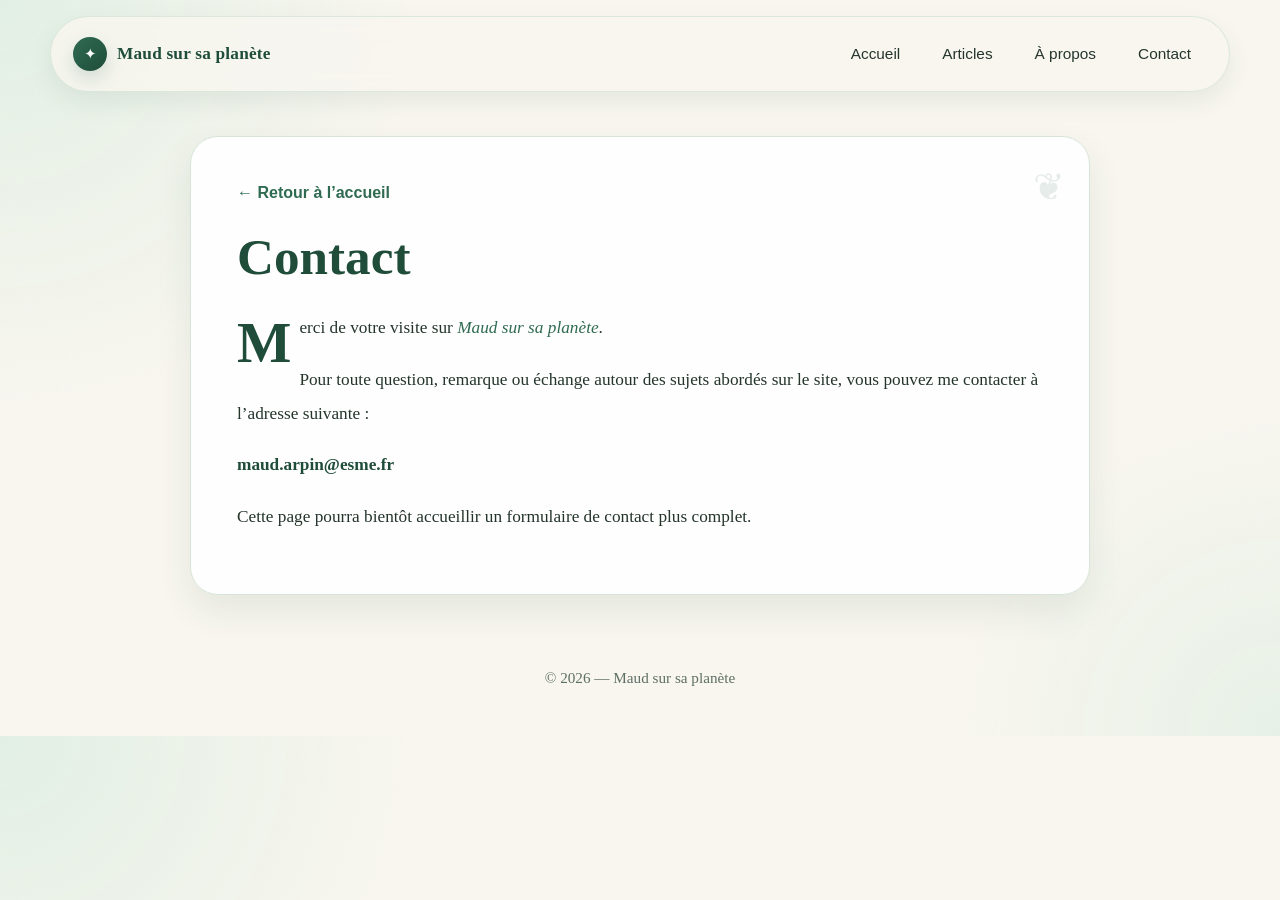
==== contact.html @ 2d3d320c "refonte design + header + pages contact + amélioration UX" ====
<!DOCTYPE html>
<html lang="fr">
<head>
  <meta charset="UTF-8" />
  <meta name="viewport" content="width=device-width, initial-scale=1.0" />

  <title>Contact | Maud sur sa planète</title>
  <meta name="description" content="Contacter Maud sur sa planète." />
  <meta name="robots" content="index, follow" />
  <link rel="canonical" href="https://maudsursaplanete.github.io/Notre-planete/contact.html" />

  <link rel="stylesheet" href="style.css" />
</head>
<body>

  <header class="site-header">
    <div class="header-container">
      <a href="index.html" class="site-brand">
        <span class="brand-mark">✦</span>
        <span class="brand-text">Maud sur sa planète</span>
      </a>

      <nav class="site-nav">
        <a href="index.html">Accueil</a>
        <a href="index.html#articles">Articles</a>
        <a href="apropos.html">À propos</a>
        <a href="contact.html">Contact</a>
      </nav>
    </div>
  </header>

  <main class="article-page">
    <a href="index.html" class="back-link">← Retour à l’accueil</a>

    <h1>Contact</h1>

    <p>
      Merci de votre visite sur <em>Maud sur sa planète</em>.
    </p>

    <p>
      Pour toute question, remarque ou échange autour des sujets abordés sur le site,
      vous pouvez me contacter à l’adresse suivante :
    </p>

    <p>
      <strong>maud.arpin@esme.fr</strong>
    </p>

    <p>
      Cette page pourra bientôt accueillir un formulaire de contact plus complet.
    </p>
  </main>

  <footer>
    <p>© 2026 — Maud sur sa planète</p>
  </footer>

</body>
</html>
---- style.css ----
* {
  box-sizing: border-box;
}

:root {
  --vert-fonce: #1f4d3a;
  --vert: #2f6b52;
  --vert-sauge: #7fa88a;
  --vert-clair: #dfeee3;
  --creme: #f8f6ef;
  --blanc: #ffffff;
  --texte: #24352c;
  --texte-doux: #5e6f65;
  --bordure: #d7e5d8;
  --ombre: 0 10px 30px rgba(31, 77, 58, 0.08);
  --ombre-forte: 0 18px 40px rgba(31, 77, 58, 0.14);
  --rayon: 26px;
  --transition: 0.22s ease;
}

html {
  scroll-behavior: smooth;
}

body {
  margin: 0;
  font-family: "Georgia", "Times New Roman", serif;
  background:
    radial-gradient(circle at top left, rgba(223, 238, 227, 0.9), transparent 28%),
    radial-gradient(circle at bottom right, rgba(223, 238, 227, 0.7), transparent 22%),
    var(--creme);
  color: var(--texte);
  line-height: 1.7;
}

img {
  max-width: 100%;
  display: block;
}

a {
  color: inherit;
}

/* PAGE D'ACCUEIL */
.hero {
  position: relative;
  min-height: 420px;
  padding: 80px 20px;
  display: flex;
  align-items: center;
  justify-content: center;
  text-align: center;
  background:
    linear-gradient(rgba(31, 77, 58, 0.58), rgba(31, 77, 58, 0.58)),
    url("https://images.unsplash.com/photo-1470770841072-f978cf4d019e") center/cover no-repeat;
  overflow: hidden;
}

.hero::before,
.hero::after {
  content: "❦";
  position: absolute;
  font-size: 90px;
  color: rgba(255, 255, 255, 0.13);
  line-height: 1;
}

.hero::before {
  top: 18px;
  left: 28px;
  transform: rotate(-14deg);
}

.hero::after {
  bottom: 16px;
  right: 28px;
  transform: rotate(18deg);
}

.overlay {
  max-width: 860px;
  color: var(--blanc);
  z-index: 1;
}

.overlay h1 {
  margin: 0 0 16px;
  font-size: clamp(2.5rem, 5vw, 4.2rem);
  line-height: 1.08;
  letter-spacing: 0.4px;
  text-shadow: 0 4px 18px rgba(0, 0, 0, 0.14);
}

.overlay p {
  margin: 0 auto;
  max-width: 760px;
  font-size: 1.15rem;
  line-height: 1.8;
  color: rgba(255, 255, 255, 0.94);
}

.home {
  max-width: 1180px;
  margin: 0 auto;
  padding: 55px 22px 80px;
}

.intro {
  position: relative;
  margin-bottom: 38px;
  padding: 34px;
  background: rgba(255, 255, 255, 0.82);
  border: 1px solid var(--bordure);
  border-radius: var(--rayon);
  box-shadow: var(--ombre);
  backdrop-filter: blur(4px);
}

.intro::after {
  content: "❦";
  position: absolute;
  right: 22px;
  top: 18px;
  font-size: 34px;
  color: rgba(47, 107, 82, 0.18);
}

.intro h2 {
  margin: 0 0 10px;
  font-size: 2.2rem;
  color: var(--vert-fonce);
}

.intro p {
  margin: 0;
  color: var(--texte-doux);
  font-size: 1.06rem;
  line-height: 1.8;
  max-width: 860px;
}

.articles-grid {
  display: grid;
  grid-template-columns: repeat(2, minmax(0, 1fr));
  gap: 28px;
}

.article-card {
  position: relative;
  background: rgba(255, 255, 255, 0.92);
  border: 1px solid var(--bordure);
  border-radius: 24px;
  padding: 30px 28px 28px;
  box-shadow: var(--ombre);
  transition: transform var(--transition), box-shadow var(--transition), border-color var(--transition);
  overflow: hidden;
}

.article-card::before {
  content: "❦";
  position: absolute;
  top: 16px;
  right: 18px;
  font-size: 28px;
  color: rgba(47, 107, 82, 0.14);
}

.article-card:hover {
  transform: translateY(-6px);
  box-shadow: var(--ombre-forte);
  border-color: rgba(47, 107, 82, 0.22);
}

.article-card h3 {
  margin: 0 0 14px;
  padding-right: 32px;
  color: var(--vert-fonce);
  font-size: 1.55rem;
  line-height: 1.25;
}

.article-card p {
  margin: 0 0 22px;
  color: var(--texte-doux);
  line-height: 1.75;
  font-size: 1.02rem;
}

.btn {
  display: inline-block;
  background: linear-gradient(135deg, var(--vert), var(--vert-fonce));
  color: var(--blanc);
  text-decoration: none;
  padding: 13px 22px;
  border-radius: 999px;
  font-weight: bold;
  font-family: Arial, sans-serif;
  letter-spacing: 0.2px;
  box-shadow: 0 8px 18px rgba(47, 107, 82, 0.18);
  transition: transform 0.15s ease, opacity 0.15s ease, box-shadow 0.15s ease;
}

.btn:hover {
  transform: translateY(-2px);
  opacity: 0.97;
  box-shadow: 0 12px 24px rgba(47, 107, 82, 0.24);
}

/* PAGES ARTICLES */
.article-page {
  position: relative;
  max-width: 900px;
  margin: 44px auto 70px;
  background: rgba(255, 255, 255, 0.94);
  padding: 42px 46px;
  border-radius: 28px;
  border: 1px solid var(--bordure);
  box-shadow: 0 16px 36px rgba(31, 77, 58, 0.09);
  overflow: hidden;
}

.article-page::before {
  content: "❦";
  position: absolute;
  top: 18px;
  right: 24px;
  font-size: 38px;
  color: rgba(47, 107, 82, 0.12);
}

.back-link {
  display: inline-block;
  margin-bottom: 22px;
  color: var(--vert);
  text-decoration: none;
  font-weight: bold;
  font-family: Arial, sans-serif;
  transition: opacity 0.15s ease;
}

.back-link:hover {
  text-decoration: underline;
  opacity: 0.85;
}

.article-page h1 {
  margin: 0 0 24px;
  color: var(--vert-fonce);
  font-size: clamp(2.2rem, 4vw, 3.2rem);
  line-height: 1.15;
}

.article-page h2 {
  margin-top: 34px;
  margin-bottom: 12px;
  color: var(--vert);
  font-size: 1.45rem;
  line-height: 1.3;
}

.article-page p,
.article-page li {
  font-size: 1.08rem;
  line-height: 1.95;
  color: var(--texte);
}

.article-page p {
  margin: 0 0 18px;
}

.article-page ul,
.article-page ol {
  padding-left: 24px;
  margin: 0 0 22px;
}

.article-page em {
  color: var(--vert);
}

.article-page strong {
  color: var(--vert-fonce);
}

.article-image {
  width: 100%;
  margin: 18px 0 28px;
  border-radius: 22px;
  box-shadow: var(--ombre);
  object-fit: cover;
}

/* Petit effet éditorial */
.article-page p:first-of-type::first-letter {
  float: left;
  font-size: 3.6rem;
  line-height: 0.9;
  padding-right: 8px;
  padding-top: 6px;
  color: var(--vert-fonce);
  font-weight: bold;
}

/* FOOTER si tu en as un */
footer {
  max-width: 1180px;
  margin: 0 auto 40px;
  padding: 0 22px;
  color: var(--texte-doux);
  text-align: center;
  font-size: 0.95rem;
}

/* RESPONSIVE */
@media (max-width: 900px) {
  .articles-grid {
    grid-template-columns: 1fr;
  }

  .hero {
    min-height: 360px;
    padding: 65px 18px;
  }

  .overlay h1 {
    font-size: 2.5rem;
  }

  .overlay p {
    font-size: 1.05rem;
  }

  .intro {
    padding: 26px;
  }

  .article-page {
    margin: 24px 16px 50px;
    padding: 28px 24px;
  }

  .article-page h1 {
    font-size: 2.2rem;
  }

  .article-page p,
  .article-page li {
    font-size: 1.02rem;
    line-height: 1.82;
  }

  .hero::before,
  .hero::after {
    font-size: 62px;
  }
}

@media (max-width: 560px) {
  .home {
    padding: 36px 16px 60px;
  }

  .intro h2 {
    font-size: 1.8rem;
  }

  .article-card {
    padding: 24px 22px;
  }

  .article-card h3 {
    font-size: 1.35rem;
  }

  .article-page {
    border-radius: 22px;
  }

  .article-page h2 {
    font-size: 1.25rem;
  }
}

/* ===== HEADER PREMIUM ===== */
.site-header {
  position: sticky;
  top: 0;
  z-index: 1000;
  padding: 16px 22px 0;
}

.header-container {
  max-width: 1180px;
  margin: 0 auto;
  padding: 14px 22px;
  display: flex;
  align-items: center;
  justify-content: space-between;
  gap: 20px;
  background: rgba(248, 246, 239, 0.82);
  border: 1px solid rgba(215, 229, 216, 0.9);
  border-radius: 999px;
  box-shadow: 0 10px 25px rgba(31, 77, 58, 0.08);
  backdrop-filter: blur(10px);
}

.site-brand {
  display: inline-flex;
  align-items: center;
  gap: 10px;
  text-decoration: none;
  color: var(--vert-fonce);
}

.brand-mark {
  width: 34px;
  height: 34px;
  display: inline-flex;
  align-items: center;
  justify-content: center;
  border-radius: 50%;
  background: linear-gradient(135deg, var(--vert), var(--vert-fonce));
  color: var(--blanc);
  font-size: 0.95rem;
  box-shadow: 0 8px 18px rgba(47, 107, 82, 0.18);
}

.brand-text {
  font-size: 1.08rem;
  font-weight: bold;
  letter-spacing: 0.2px;
}

.site-nav {
  display: flex;
  align-items: center;
  gap: 10px;
  flex-wrap: wrap;
}

.site-nav a {
  text-decoration: none;
  color: var(--texte);
  font-family: Arial, sans-serif;
  font-size: 0.96rem;
  padding: 10px 16px;
  border-radius: 999px;
  transition: background 0.18s ease, color 0.18s ease, transform 0.18s ease;
}

.site-nav a:hover {
  background: rgba(47, 107, 82, 0.09);
  color: var(--vert-fonce);
  transform: translateY(-1px);
}

/* ===== HERO AMÉLIORÉ ===== */
.hero {
  min-height: 520px;
  padding: 110px 20px 90px;
}

.hero-kicker {
  margin: 0 0 14px;
  text-transform: uppercase;
  letter-spacing: 2.4px;
  font-size: 0.85rem;
  font-family: Arial, sans-serif;
  color: rgba(255, 255, 255, 0.84);
}

.hero-btn {
  margin-top: 28px;
}

/* ===== CARTES PREMIUM ===== */
.article-card {
  padding: 0;
  border-radius: 26px;
}

.article-card::before {
  display: none;
}

.card-image {
  width: 100%;
  height: 240px;
  object-fit: cover;
  transition: transform 0.45s ease;
}

.article-card-content {
  padding: 24px 24px 26px;
}

.card-tag {
  margin: 0 0 10px;
  font-family: Arial, sans-serif;
  font-size: 0.8rem;
  text-transform: uppercase;
  letter-spacing: 1.4px;
  color: var(--vert);
}

.article-card:hover .card-image {
  transform: scale(1.04);
}

.article-card:hover .btn {
  box-shadow: 0 14px 26px rgba(47, 107, 82, 0.22);
}

.article-card-soon {
  display: flex;
  align-items: center;
  justify-content: center;
  min-height: 280px;
  background:
    linear-gradient(rgba(255, 255, 255, 0.92), rgba(255, 255, 255, 0.92)),
    radial-gradient(circle at top right, rgba(127, 168, 138, 0.18), transparent 38%);
}

/* ===== INTRO PLUS ÉDITORIALE ===== */
.intro {
  margin-top: -38px;
  z-index: 2;
}

.intro h2 {
  max-width: 600px;
}

/* ===== FOOTER PLUS PROPRE ===== */
footer {
  margin-top: 18px;
  margin-bottom: 46px;
}

/* ===== RESPONSIVE HEADER ===== */
@media (max-width: 900px) {
  .site-header {
    padding: 12px 14px 0;
  }

  .header-container {
    border-radius: 28px;
    padding: 14px 16px;
    align-items: flex-start;
    flex-direction: column;
  }

  .site-nav {
    width: 100%;
    gap: 8px;
  }

  .site-nav a {
    padding: 9px 14px;
  }

  .hero {
    min-height: 460px;
    padding: 100px 18px 72px;
  }

  .card-image {
    height: 220px;
  }
}

@media (max-width: 560px) {
  .brand-text {
    font-size: 1rem;
  }

  .site-nav {
    justify-content: flex-start;
  }

  .site-nav a {
    font-size: 0.92rem;
  }

  .hero-kicker {
    font-size: 0.78rem;
    letter-spacing: 2px;
  }

  .card-image {
    height: 205px;
  }

  .article-card-content {
    padding: 20px 20px 22px;
  }
}
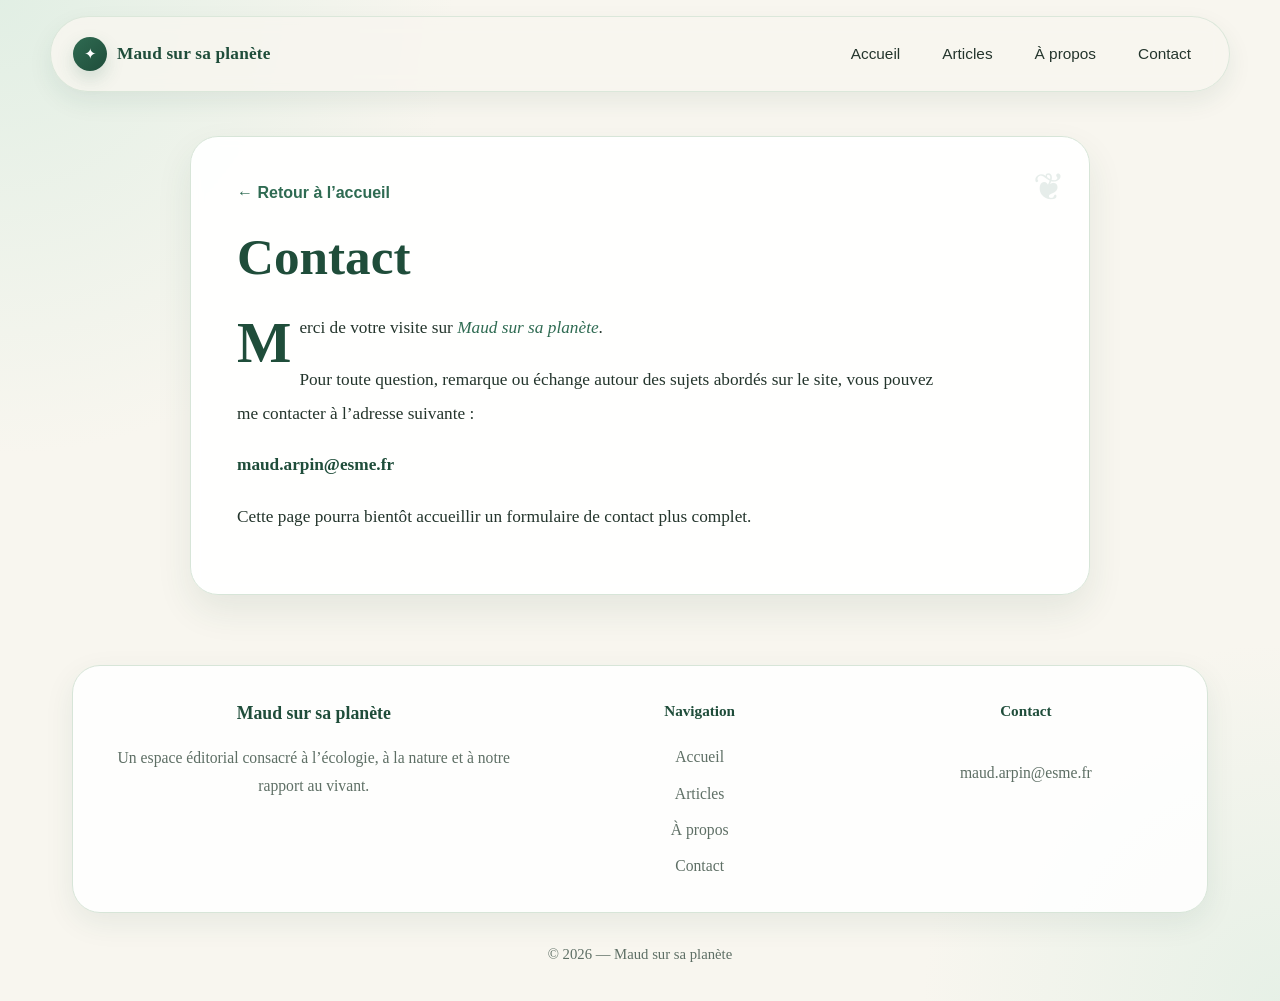
==== commit 9ae20a10: "ajout sitemap et robots SEO" ====
--- a/contact.html
+++ b/contact.html
@@ -9,25 +9,25 @@
   <meta name="robots" content="index, follow" />
   <link rel="canonical" href="https://maudsursaplanete.github.io/Notre-planete/contact.html" />
 
-  <link rel="stylesheet" href="style.css" />
+  <link rel="stylesheet" href="style.css?v=2" />
 </head>
 <body>
 
   <header class="site-header">
-    <div class="header-container">
-      <a href="index.html" class="site-brand">
-        <span class="brand-mark">✦</span>
-        <span class="brand-text">Maud sur sa planète</span>
-      </a>
+  <div class="header-container">
+    <a href="index.html" class="site-brand">
+      <span class="brand-mark">✦</span>
+      <span class="brand-text">Maud sur sa planète</span>
+    </a>
 
-      <nav class="site-nav">
-        <a href="index.html">Accueil</a>
-        <a href="index.html#articles">Articles</a>
-        <a href="apropos.html">À propos</a>
-        <a href="contact.html">Contact</a>
-      </nav>
-    </div>
-  </header>
+    <nav class="site-nav">
+      <a href="index.html">Accueil</a>
+      <a href="index.html#articles">Articles</a>
+      <a href="apropos.html">À propos</a>
+      <a href="contact.html">Contact</a>
+    </nav>
+  </div>
+</header>
 
   <main class="article-page">
     <a href="index.html" class="back-link">← Retour à l’accueil</a>
@@ -52,9 +52,33 @@
     </p>
   </main>
 
-  <footer>
+  <footer class="site-footer">
+  <div class="footer-container">
+    <div class="footer-brand">
+      <h3>Maud sur sa planète</h3>
+      <p>
+        Un espace éditorial consacré à l’écologie, à la nature et à notre rapport au vivant.
+      </p>
+    </div>
+
+    <div class="footer-links">
+      <h4>Navigation</h4>
+      <a href="index.html">Accueil</a>
+      <a href="index.html#articles">Articles</a>
+      <a href="apropos.html">À propos</a>
+      <a href="contact.html">Contact</a>
+    </div>
+
+    <div class="footer-links">
+      <h4>Contact</h4>
+      <p>maud.arpin@esme.fr</p>
+    </div>
+  </div>
+
+  <div class="footer-bottom">
     <p>© 2026 — Maud sur sa planète</p>
-  </footer>
+  </div>
+</footer>
 
 </body>
 </html>
--- a/style.css
+++ b/style.css
@@ -596,4 +596,132 @@
   .article-card-content {
     padding: 20px 20px 22px;
   }
+}
+
+.article-page h2 {
+  margin-top: 40px;
+  font-size: 1.6rem;
+  color: var(--vert-fonce);
+}
+
+.article-page p {
+  max-width: 720px;
+}
+
+.article-page {
+  backdrop-filter: blur(6px);
+}
+
+.article-image {
+  transition: transform 0.4s ease;
+}
+
+.article-image:hover {
+  transform: scale(1.02);
+}
+/* ===== PAGE HERO SECONDAIRE ===== */
+.page-hero {
+  position: relative;
+  padding: 120px 20px 70px;
+  text-align: center;
+  background:
+    linear-gradient(rgba(31, 77, 58, 0.62), rgba(31, 77, 58, 0.62)),
+    url("https://images.unsplash.com/photo-1506744038136-46273834b3fb") center/cover no-repeat;
+  color: var(--blanc);
+}
+
+.page-hero-small {
+  min-height: 320px;
+  display: flex;
+  align-items: center;
+  justify-content: center;
+}
+
+.page-hero .overlay {
+  max-width: 850px;
+  margin: 0 auto;
+}
+
+/* ===== PAGE A PROPOS ===== */
+.about-page {
+  max-width: 980px;
+}
+
+.about-section + .about-section {
+  margin-top: 34px;
+}
+
+.about-section h2 {
+  margin-bottom: 14px;
+}
+
+.about-note {
+  margin-top: 38px;
+  padding: 24px 26px;
+  border-radius: 22px;
+  background: rgba(223, 238, 227, 0.5);
+  border: 1px solid var(--bordure);
+}
+
+/* ===== FOOTER PREMIUM ===== */
+.site-footer {
+  max-width: 1180px;
+  margin: 40px auto 34px;
+  padding: 0 22px;
+}
+
+.footer-container {
+  display: grid;
+  grid-template-columns: 1.4fr 1fr 1fr;
+  gap: 28px;
+  padding: 32px;
+  background: rgba(255, 255, 255, 0.88);
+  border: 1px solid var(--bordure);
+  border-radius: 28px;
+  box-shadow: var(--ombre);
+}
+
+.footer-brand h3,
+.footer-links h4 {
+  margin-top: 0;
+  margin-bottom: 12px;
+  color: var(--vert-fonce);
+}
+
+.footer-brand p,
+.footer-links p,
+.footer-links a {
+  color: var(--texte-doux);
+  line-height: 1.8;
+  font-size: 0.98rem;
+  text-decoration: none;
+}
+
+.footer-links {
+  display: flex;
+  flex-direction: column;
+  gap: 8px;
+}
+
+.footer-links a:hover {
+  color: var(--vert-fonce);
+  text-decoration: underline;
+}
+
+.footer-bottom {
+  text-align: center;
+  color: var(--texte-doux);
+  font-size: 0.92rem;
+  padding-top: 14px;
+}
+
+@media (max-width: 900px) {
+  .footer-container {
+    grid-template-columns: 1fr;
+    padding: 26px;
+  }
+
+  .page-hero {
+    padding: 100px 18px 58px;
+  }
 }
